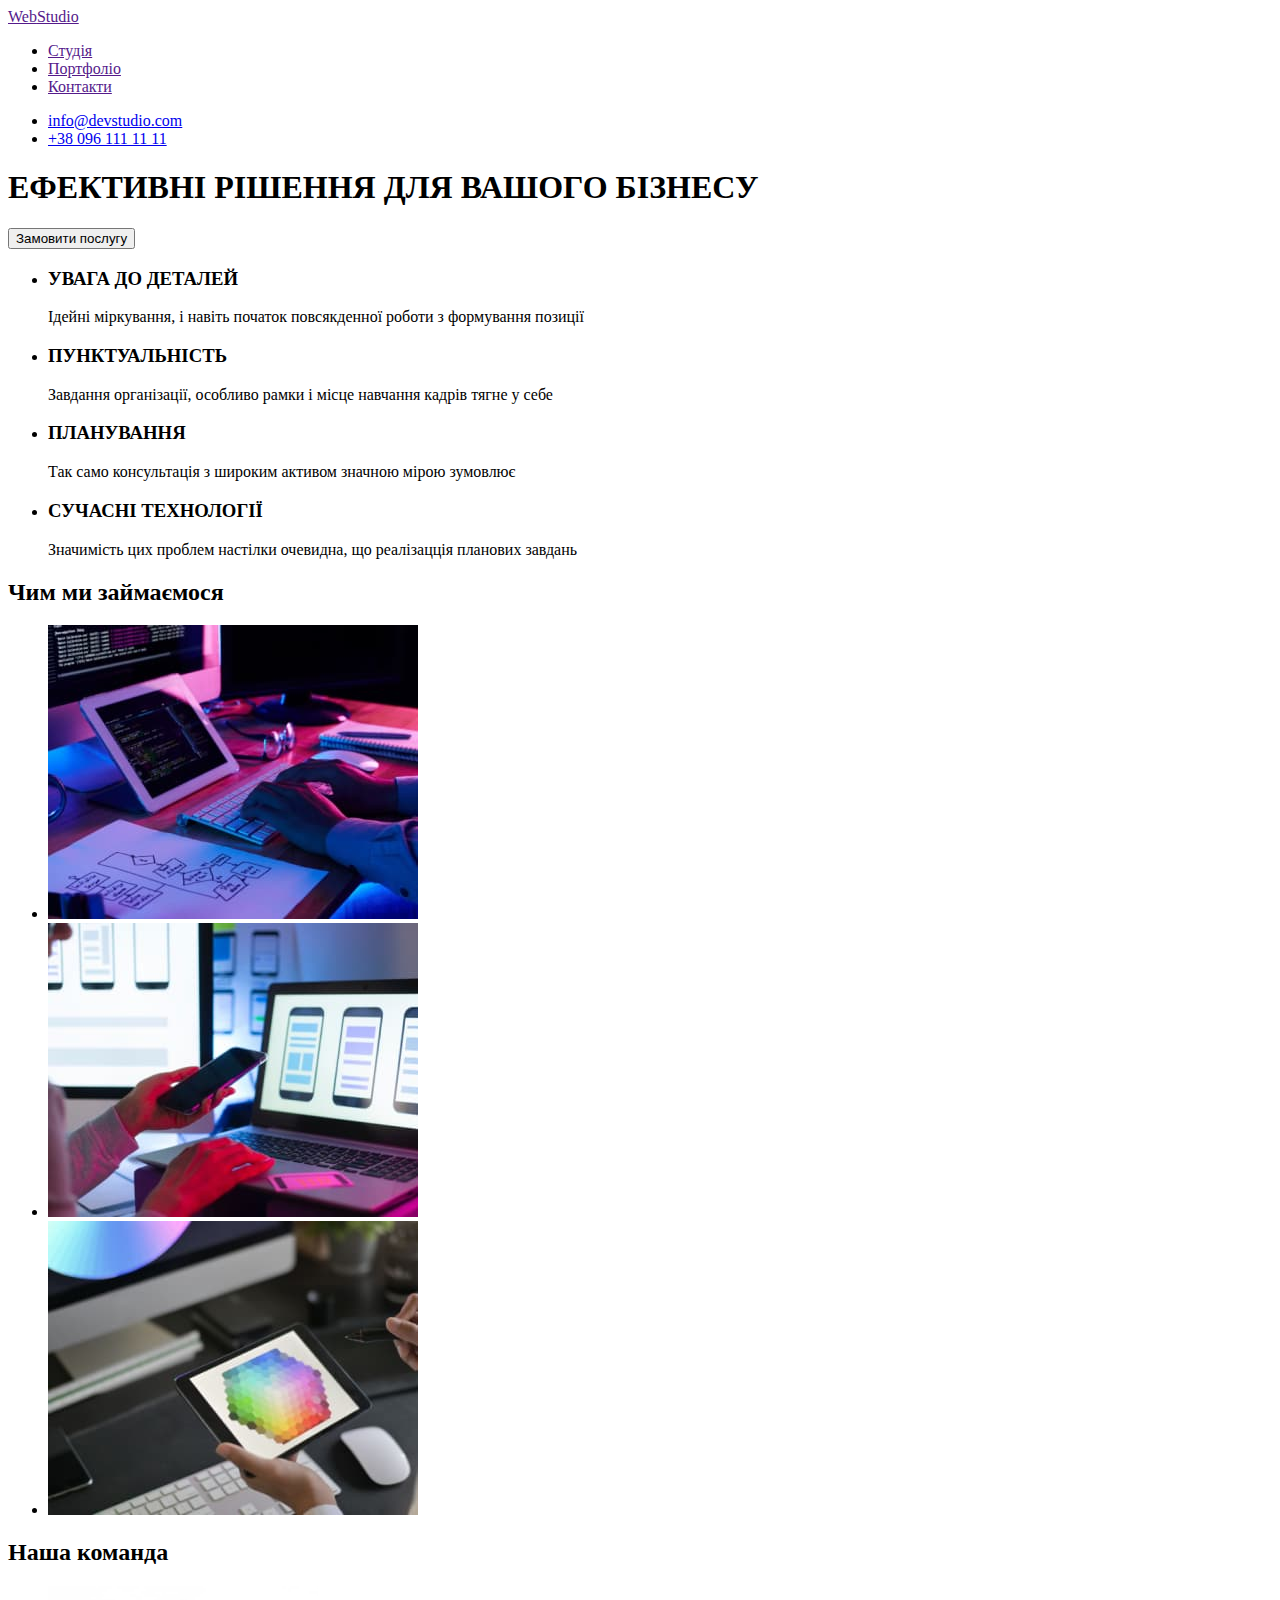
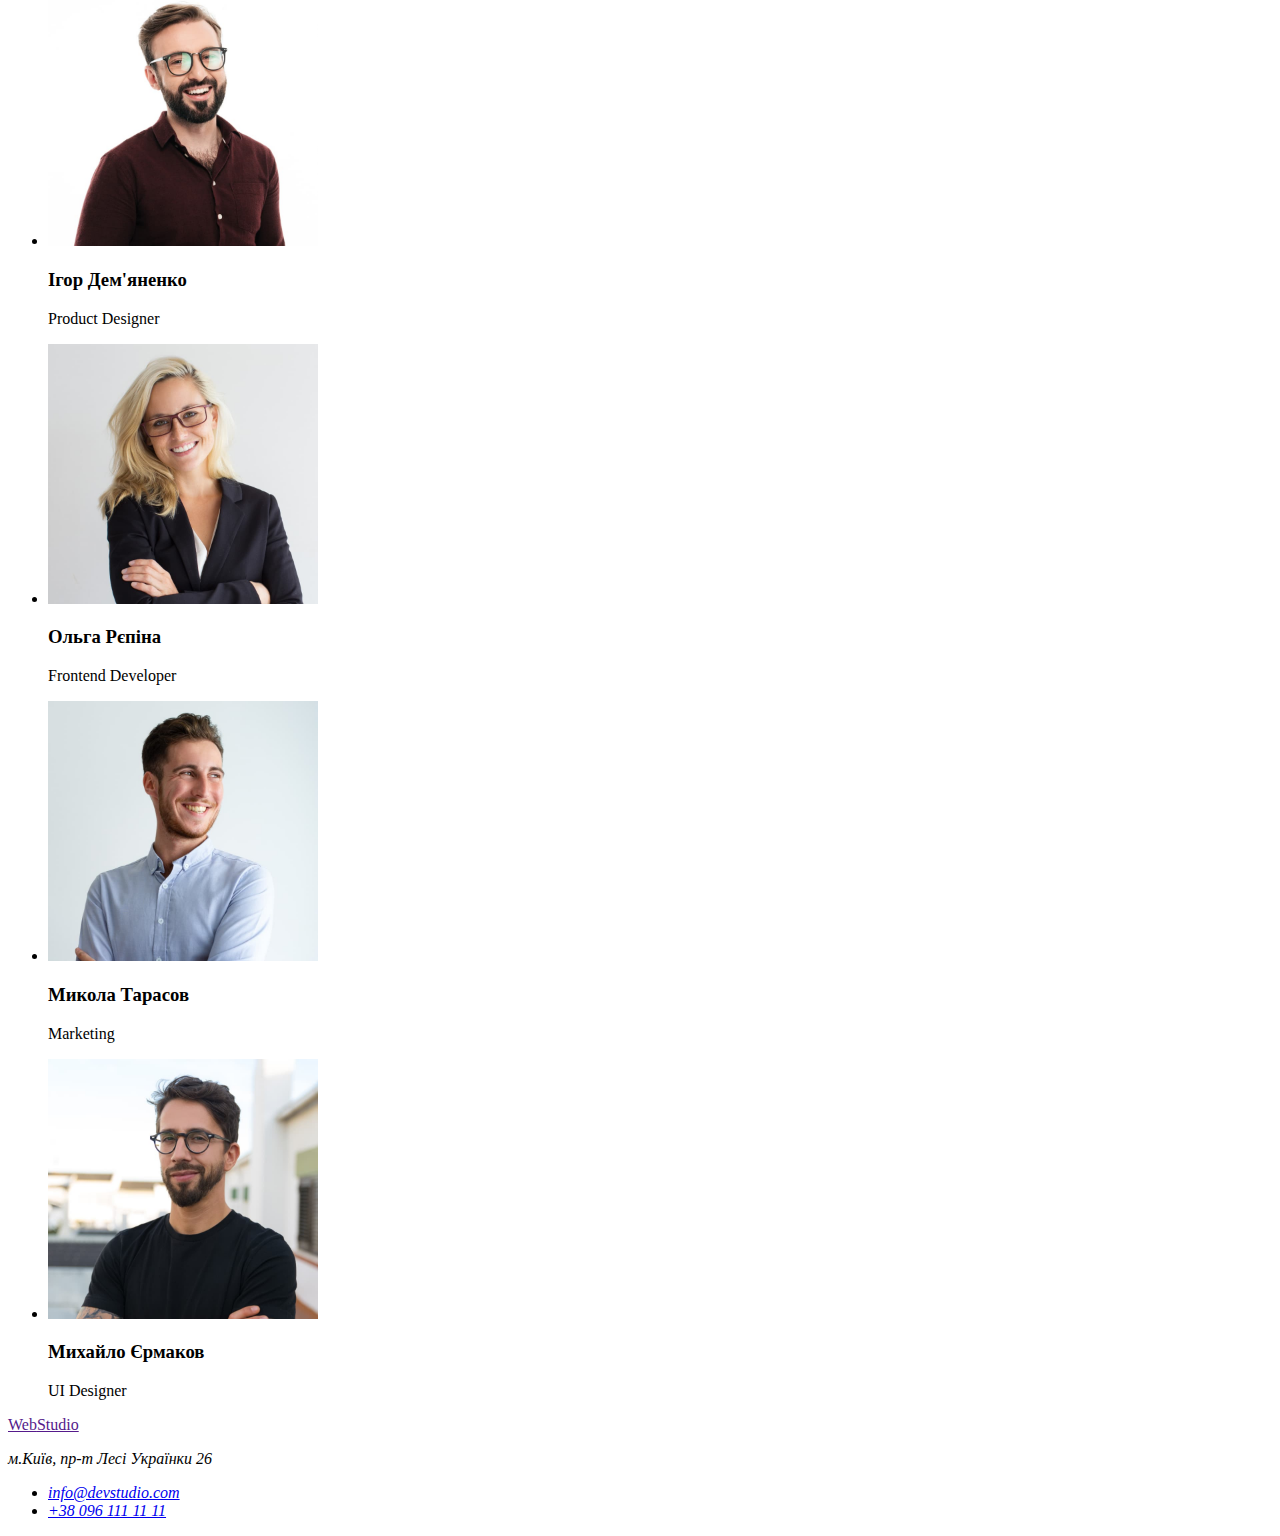
==== index.html @ dd530fed "Додала html файл для портфоліо" ====
<!DOCTYPE html>
<html lang="uk">
  <head>
    <meta charset="UTF-8" />
    <meta http-equiv="X-UA-Compatible" content="IE=edge" />
    <meta name="viewport" content="width=device-width, initial-scale=1.0" />
    <title>Document</title>
  </head>
  <body>
    <header>
      <a href="">Web<span>Studio</span></a>
      <nav>
        <ul>
          <li><a href="">Студія</a></li>
          <li><a href="">Портфоліо</a></li>
          <li><a href="">Контакти</a></li>
        </ul>
      </nav>
      <ul>
        <li><a href="mailto:info@devstudio.com">info@devstudio.com</a></li>
        <li><a href="tel:+380961111111">+38 096 111 11 11</a></li>
      </ul>
    </header>
    <main>
      <section>
        <h1>ЕФЕКТИВНІ РІШЕННЯ ДЛЯ ВАШОГО БІЗНЕСУ</h1>
        <button type="button">Замовити послугу</button>
      </section>
      <ul>
        <li>
          <h3>УВАГА ДО ДЕТАЛЕЙ</h3>
          <p>
            Ідейні міркування, і навіть початок повсякденної роботи з формування
            позиції
          </p>
        </li>
        <li>
          <h3>ПУНКТУАЛЬНІСТЬ</h3>
          <p>
            Завдання організації, особливо рамки і місце навчання кадрів тягне у
            себе
          </p>
        </li>
        <li>
          <h3>ПЛАНУВАННЯ</h3>
          <p>Так само консультація з широким активом значною мірою зумовлює</p>
        </li>
        <li>
          <h3>СУЧАСНІ ТЕХНОЛОГІЇ</h3>
          <p>
            Значимість цих проблем настілки очевидна, що реалізацція планових
            завдань
          </p>
        </li>
      </ul>
      <section>
        <h2>Чим ми займаємося</h2>
        <ul>
          <li><img src="images/img.jpg" alt="A man coding" width="370" /></li>
          <li>
            <img src="images/img-2.jpg" alt="A woman coding" width="370" />
          </li>
          <li>
            <img
              src="images/img-3.jpg"
              alt="Person using a tablet"
              width="370"
            />
          </li>
        </ul>
      </section>
      <section>
        <h2>Наша команда</h2>
        <ul>
          <li>
            <img src="images/img-4-2.jpg" alt="Photo of Ihor" width="270" />
            <h3>Ігор Дем'яненко</h3>
            <p lang="en">Product Designer</p>
          </li>
          <li>
            <img src="images/img-5-2.jpg" alt="Photo of Olga" width="270" />
            <h3>Ольга Рєпіна</h3>
            <p lang="en">Frontend Developer</p>
          </li>
          <li>
            <img src="images/img-6-2.jpg" alt="Photo of Mykola" width="270" />
            <h3>Микола Тарасов</h3>
            <p lang="en">Marketing</p>
          </li>
          <li>
            <img src="images/img-7-2.jpg" alt="Photo of Mykhailo" width="270" />
            <h3>Михайло Єрмаков</h3>
            <p lang="en">UI Designer</p>
          </li>
        </ul>
      </section>
    </main>
    <footer>
      <a href="">Web<span>Studio</span></a>
      <address>
        <p>м.Київ, пр-т Лесі Українки 26</p>
        <ul>
          <li><a href="mailto:info@devstudio.com">info@devstudio.com</a></li>
          <li><a href="tel:+380961111111">+38 096 111 11 11</a></li>
        </ul>
      </address>
    </footer>
  </body>
</html>
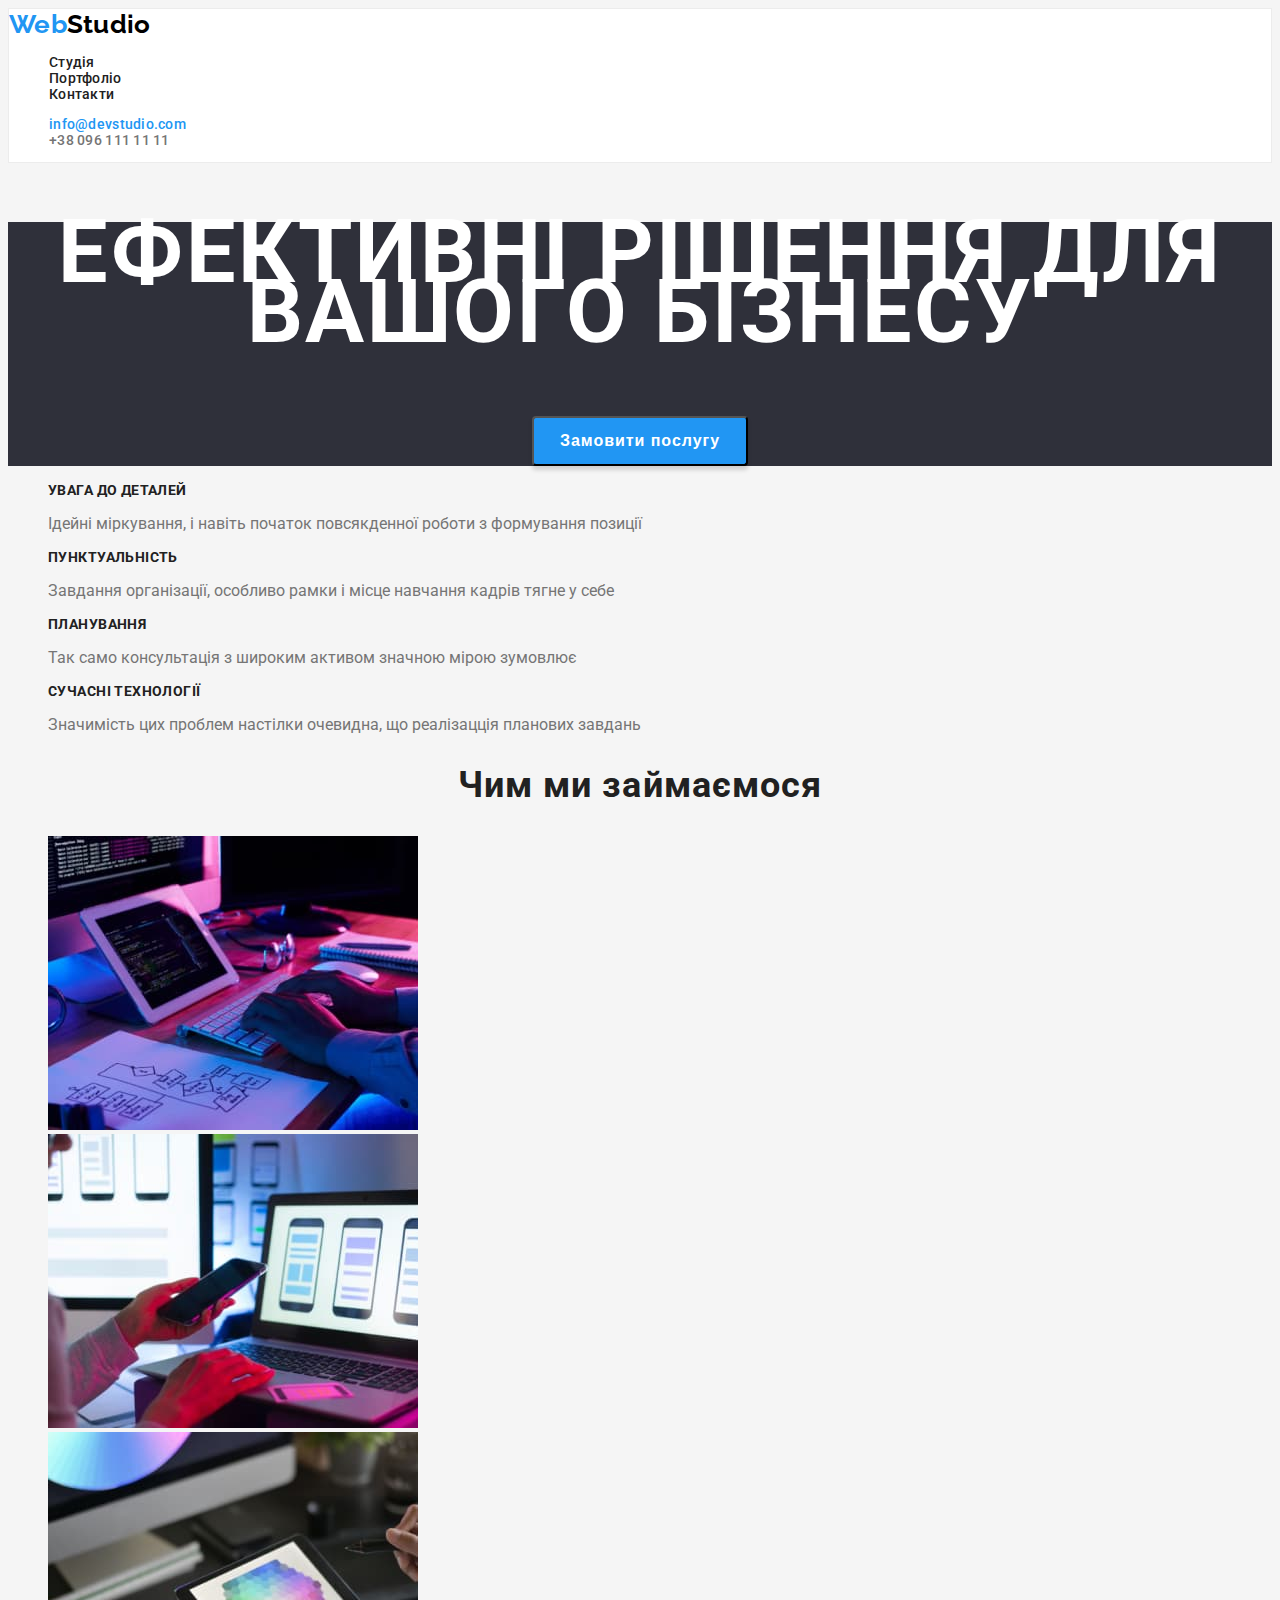
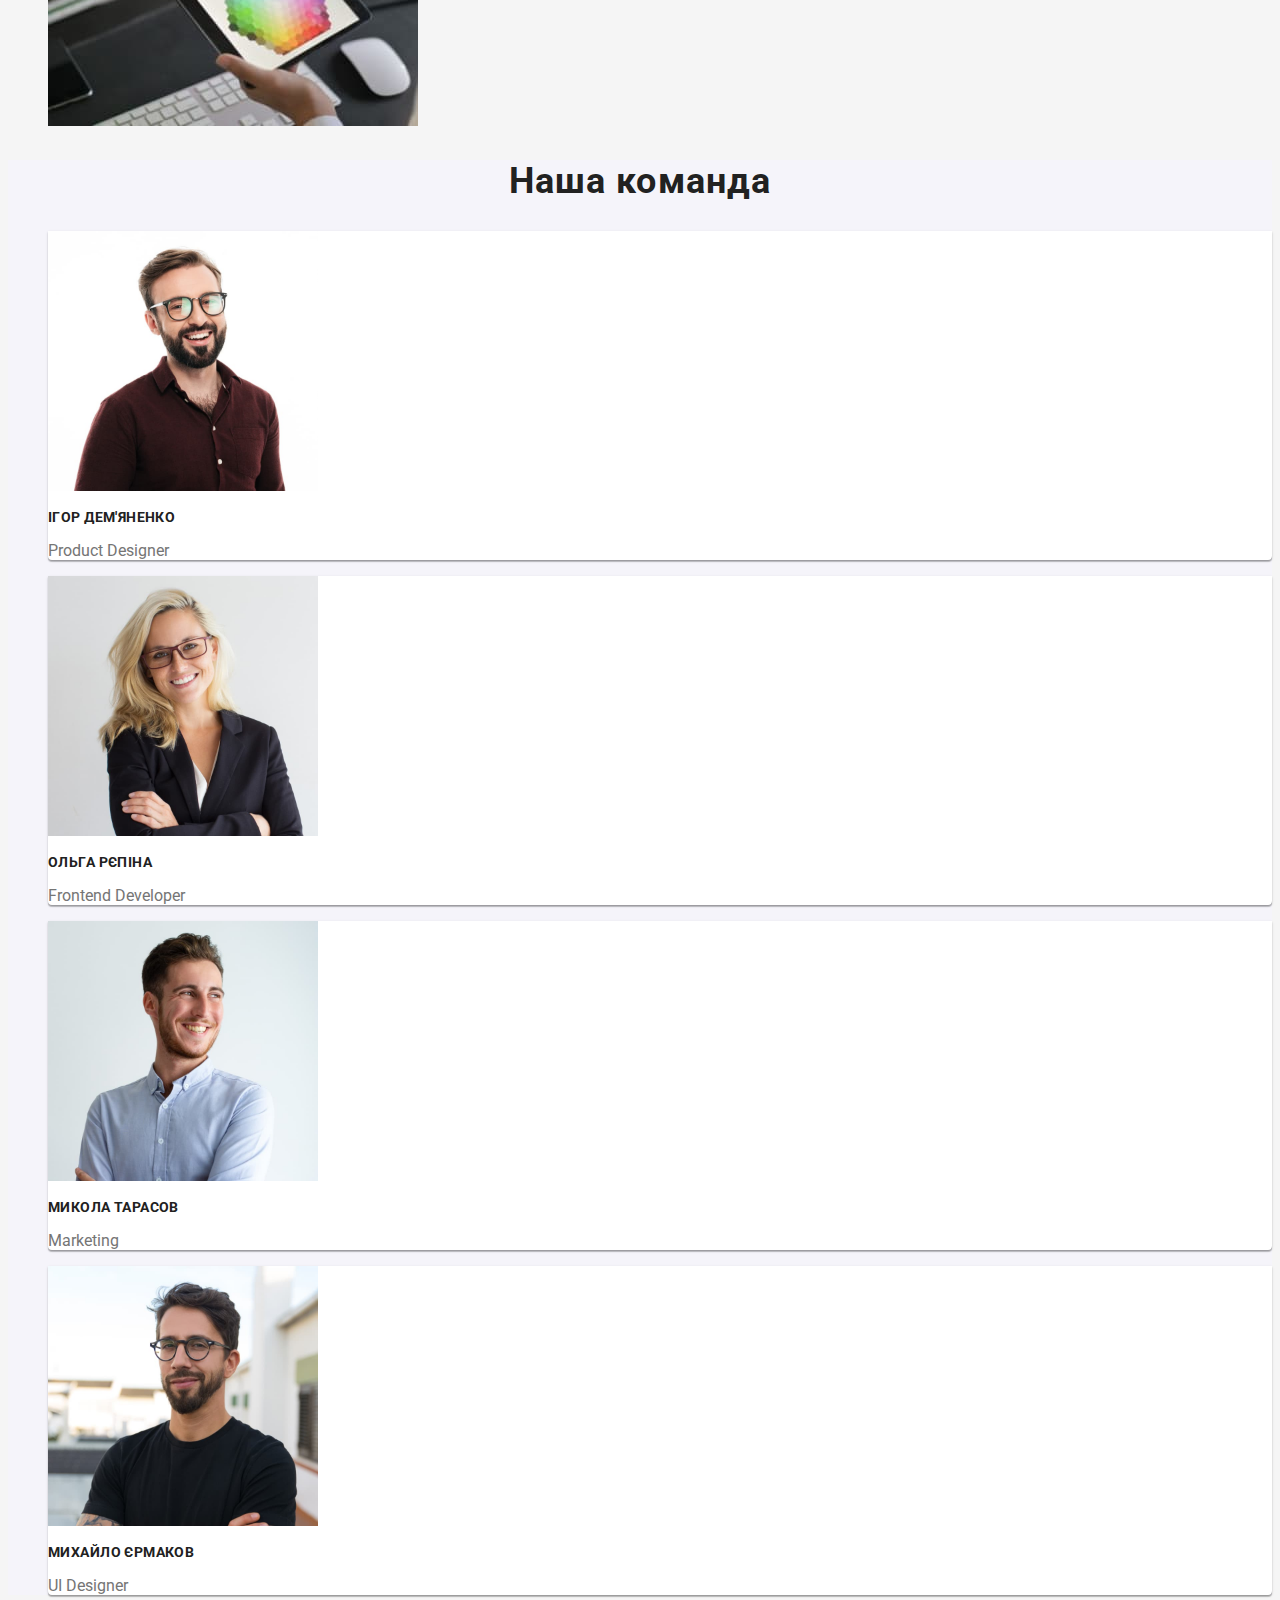
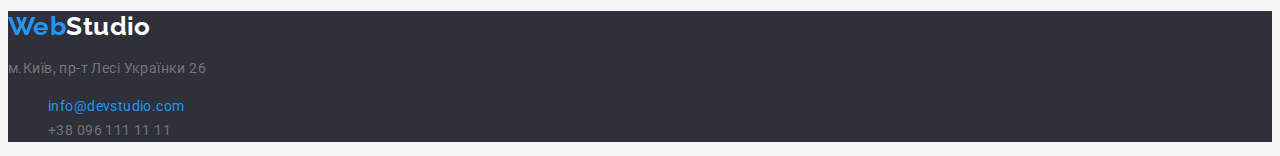
==== commit 4febad51: "Додала CSS" ====
--- a/index.html
+++ b/index.html
@@ -5,26 +5,39 @@
     <meta http-equiv="X-UA-Compatible" content="IE=edge" />
     <meta name="viewport" content="width=device-width, initial-scale=1.0" />
     <title>Document</title>
+    <link rel="stylesheet" href="css/styles.css" />
+    <link rel="preconnect" href="https://fonts.googleapis.com" />
+    <link rel="preconnect" href="https://fonts.gstatic.com" crossorigin />
+    <link
+      href="https://fonts.googleapis.com/css2?family=Raleway:wght@700&family=Roboto:wght@400;500;700;900&display=swap"
+      rel="stylesheet"
+    />
   </head>
   <body>
     <header>
-      <a href="">Web<span>Studio</span></a>
+      <a href="" class="logo">Web<span>Studio</span></a>
       <nav>
         <ul>
           <li><a href="">Студія</a></li>
-          <li><a href="">Портфоліо</a></li>
+          <li><a href="portfolio.html">Портфоліо</a></li>
           <li><a href="">Контакти</a></li>
         </ul>
       </nav>
       <ul>
-        <li><a href="mailto:info@devstudio.com">info@devstudio.com</a></li>
-        <li><a href="tel:+380961111111">+38 096 111 11 11</a></li>
+        <li>
+          <a href="mailto:info@devstudio.com" class="mail"
+            >info@devstudio.com</a
+          >
+        </li>
+        <li>
+          <a href="tel:+380961111111" class="telNumber">+38 096 111 11 11</a>
+        </li>
       </ul>
     </header>
     <main>
-      <section>
+      <section class="mainSection">
         <h1>ЕФЕКТИВНІ РІШЕННЯ ДЛЯ ВАШОГО БІЗНЕСУ</h1>
-        <button type="button">Замовити послугу</button>
+        <button type="button" class="orderButton">Замовити послугу</button>
       </section>
       <ul>
         <li>
@@ -53,7 +66,7 @@
           </p>
         </li>
       </ul>
-      <section>
+      <section class="whatWeDo">
         <h2>Чим ми займаємося</h2>
         <ul>
           <li><img src="images/img.jpg" alt="A man coding" width="370" /></li>
@@ -69,25 +82,25 @@
           </li>
         </ul>
       </section>
-      <section>
+      <section class="teamSection">
         <h2>Наша команда</h2>
         <ul>
-          <li>
+          <li class="teamUL">
             <img src="images/img-4-2.jpg" alt="Photo of Ihor" width="270" />
             <h3>Ігор Дем'яненко</h3>
             <p lang="en">Product Designer</p>
           </li>
-          <li>
+          <li class="teamUL">
             <img src="images/img-5-2.jpg" alt="Photo of Olga" width="270" />
             <h3>Ольга Рєпіна</h3>
             <p lang="en">Frontend Developer</p>
           </li>
-          <li>
+          <li class="teamUL">
             <img src="images/img-6-2.jpg" alt="Photo of Mykola" width="270" />
             <h3>Микола Тарасов</h3>
             <p lang="en">Marketing</p>
           </li>
-          <li>
+          <li class="teamUL">
             <img src="images/img-7-2.jpg" alt="Photo of Mykhailo" width="270" />
             <h3>Михайло Єрмаков</h3>
             <p lang="en">UI Designer</p>
@@ -96,12 +109,18 @@
       </section>
     </main>
     <footer>
-      <a href="">Web<span>Studio</span></a>
+      <a href="" class="logo">Web<span class="footerLogo">Studio</span></a>
       <address>
         <p>м.Київ, пр-т Лесі Українки 26</p>
         <ul>
-          <li><a href="mailto:info@devstudio.com">info@devstudio.com</a></li>
-          <li><a href="tel:+380961111111">+38 096 111 11 11</a></li>
+          <li>
+            <a href="mailto:info@devstudio.com" class="mail"
+              >info@devstudio.com</a
+            >
+          </li>
+          <li>
+            <a href="tel:+380961111111" class="telNumber">+38 096 111 11 11</a>
+          </li>
         </ul>
       </address>
     </footer>
--- a/css/styles.css
+++ b/css/styles.css
@@ -0,0 +1,164 @@
+:root {
+  --greyColor: #2f303a;
+  --blueColor: #2196f3;
+  --mainTextColor: #212121;
+  --smallTextColor: #757575;
+  --lightGreyBackground: #f5f4fa;
+}
+body {
+  font-family: "Roboto", sans-serif;
+  color: var(--mainTextColor);
+  background-color: #f5f5f5;
+}
+header {
+  background-color: white;
+  font-weight: 500;
+  font-size: 14px;
+  line-height: 16px;
+  letter-spacing: 0.02em;
+  border: 1px solid #ececec;
+}
+footer {
+  background-color: var(--greyColor);
+  font-size: 14px;
+  line-height: 24px;
+  letter-spacing: 0.03em;
+}
+ul {
+  list-style-type: none;
+}
+a {
+  color: var(--mainTextColor);
+  text-decoration: none;
+}
+h2 {
+  font-weight: 700;
+  font-size: 36px;
+  line-height: 42px;
+  text-align: center;
+  letter-spacing: 0.03em;
+}
+h3 {
+  font-weight: 700;
+  font-size: 14px;
+  line-height: 16px;
+  letter-spacing: 0.03em;
+  text-transform: uppercase;
+}
+h4 {
+  font-weight: 700;
+  font-size: 18px;
+  line-height: 36px;
+  letter-spacing: 0.06em;
+}
+address {
+  font-style: normal;
+}
+
+p {
+  color: var(--smallTextColor);
+}
+
+span {
+  color: black;
+}
+
+button:hover,
+button:focus {
+  background-color: var(--blueColor);
+  color: white;
+  cursor: pointer;
+}
+
+nav a:hover,
+nav a:active,
+nav a:focus {
+  color: var(--blueColor);
+}
+.mail:hover,
+.telNumber:hover,
+.mail:focus,
+.telNumber:focus {
+  color: var(--blueColor);
+}
+.telNumber {
+  color: var(--smallTextColor);
+}
+.mail {
+  color: var(--blueColor);
+}
+.logo {
+  color: var(--blueColor);
+  font-family: "Raleway", sans-serif;
+  text-decoration: none;
+  font-weight: 700;
+  font-size: 26px;
+  line-height: 31px;
+}
+
+.footerLogo {
+  color: white;
+}
+.mainSection {
+  background-color: var(--greyColor);
+  color: white;
+  font-style: normal;
+  font-weight: 900;
+  font-size: 44px;
+  line-height: 60px;
+  text-align: center;
+  letter-spacing: 0.06em;
+  text-transform: uppercase;
+}
+.orderButton {
+  background-color: var(--blueColor);
+  color: white;
+  width: 216px;
+  height: 50px;
+  left: 692px;
+  top: 430px;
+  box-shadow: 0px 4px 4px rgba(0, 0, 0, 0.15);
+  border-radius: 4px;
+  font-style: normal;
+  font-weight: 700;
+  font-size: 16px;
+  line-height: 30px;
+  letter-spacing: 0.06em;
+}
+.teamSection {
+  background-color: var(--lightGreyBackground);
+}
+.teamUL {
+  background-color: white;
+  box-shadow: 0px 1px 3px rgba(0, 0, 0, 0.12), 0px 1px 1px rgba(0, 0, 0, 0.14),
+    0px 2px 1px rgba(0, 0, 0, 0.2);
+  border-radius: 0px 0px 4px 4px;
+}
+.navButtons button {
+  background-color: var(--lightGreyBackground);
+  border-radius: 4px;
+  height: 38px;
+  color: var(--mainTextColor);
+  font-style: normal;
+  font-weight: 500;
+  font-size: 16px;
+  line-height: 26px;
+  text-align: center;
+  letter-spacing: 0.03em;
+}
+.navButtonAll {
+  width: 73px;
+}
+.navButtonSite {
+  width: 125px;
+}
+.navButtonApp {
+  width: 112px;
+}
+.navButtonDesign {
+  width: 103px;
+}
+.projectsUL {
+  background: #ffffff;
+  border: 1px solid #eeeeee;
+}
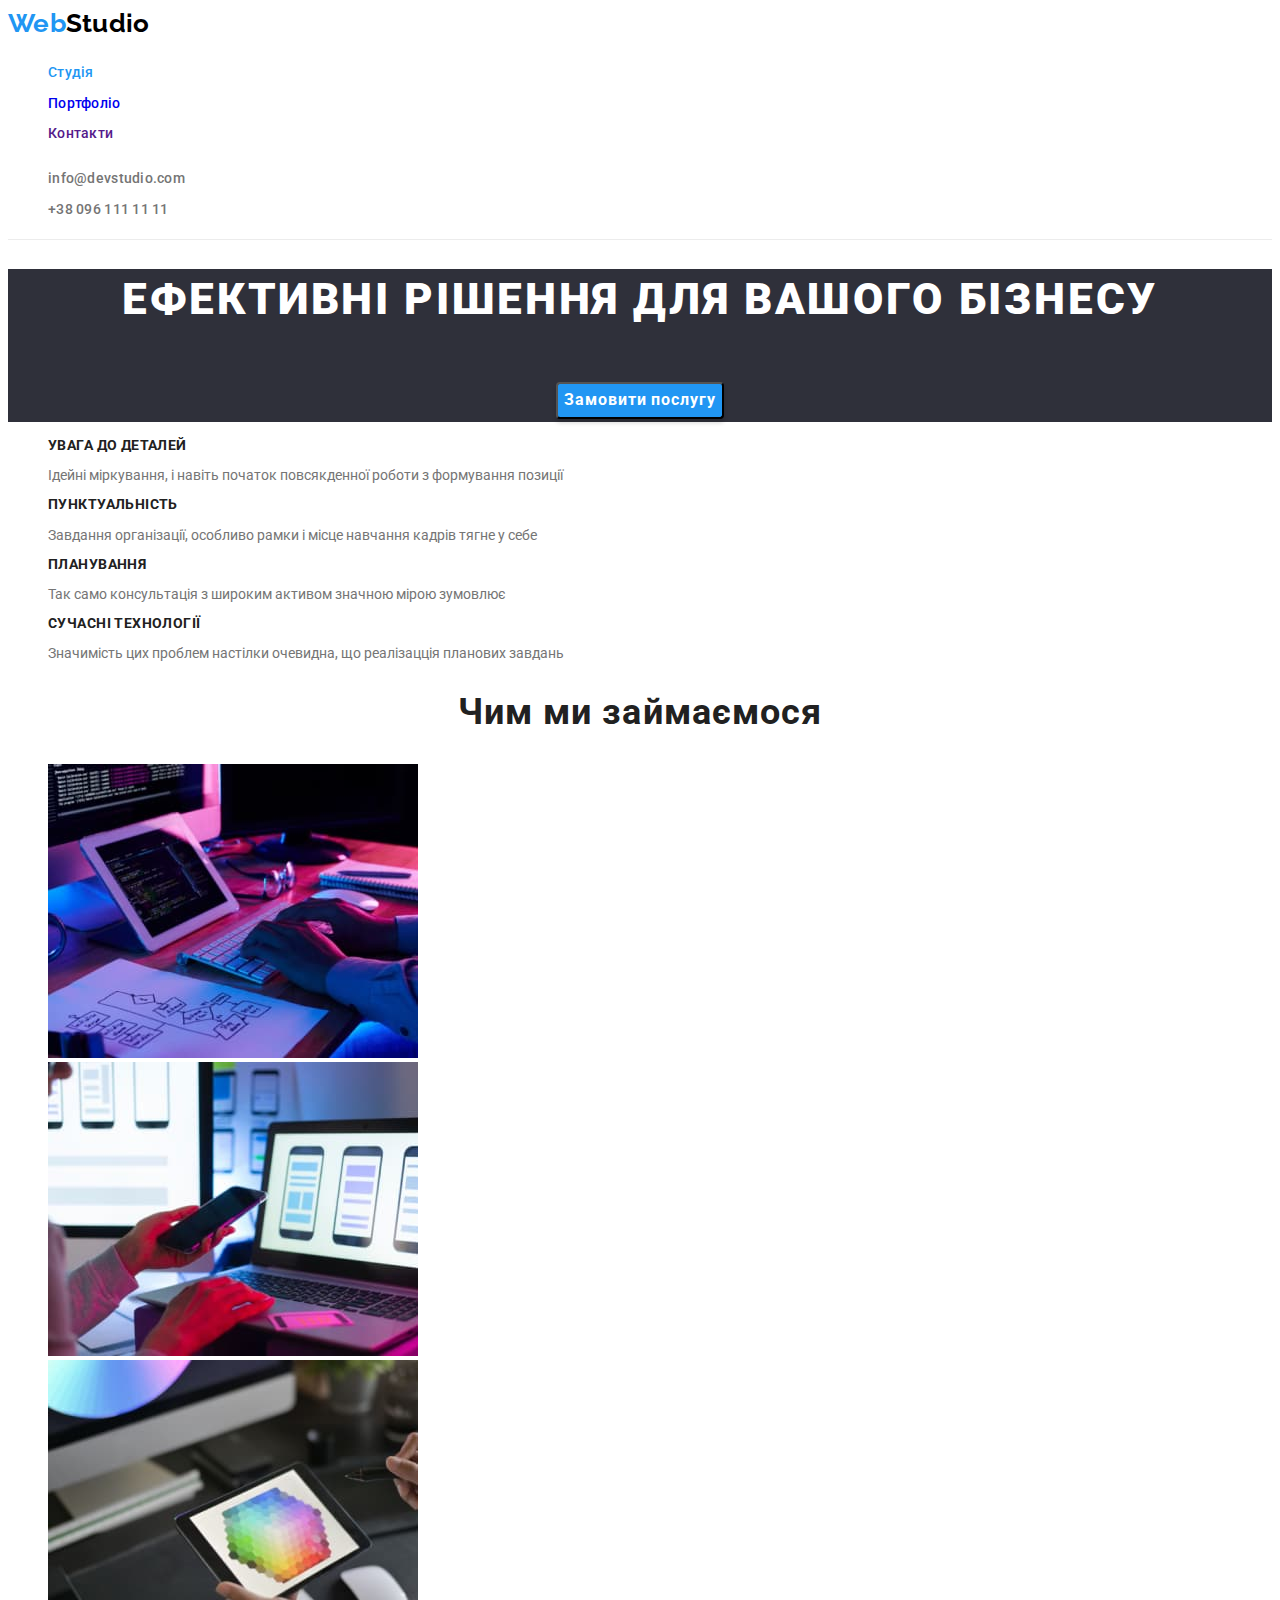
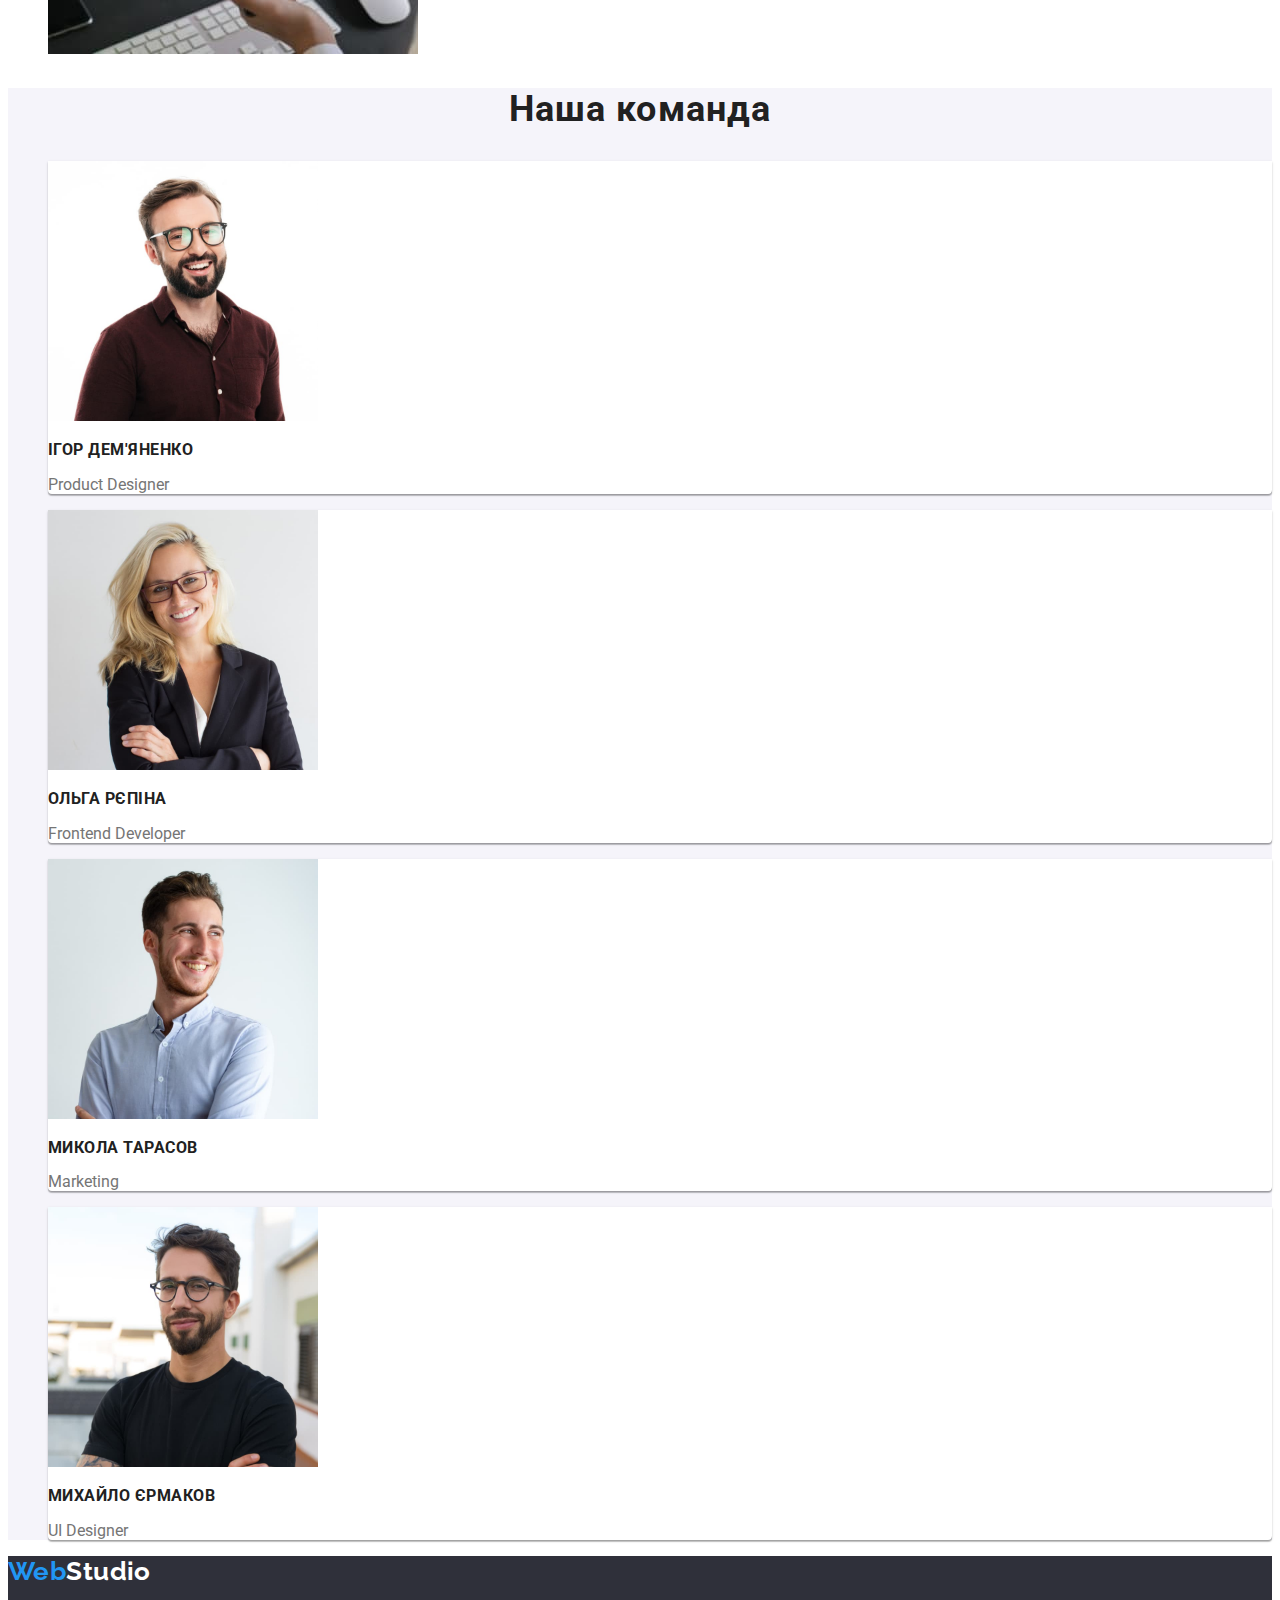
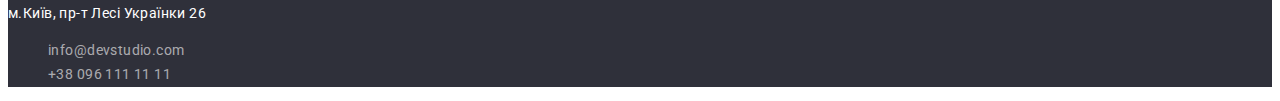
==== commit d2f18f17: "Внесла правки від ментора" ====
--- a/index.html
+++ b/index.html
@@ -14,61 +14,65 @@
     />
   </head>
   <body>
-    <header>
-      <a href="" class="logo">Web<span>Studio</span></a>
+    <header class="headerClass">
+      <a href="" class="logo">Web<span class="logoChange">Studio</span></a>
       <nav>
-        <ul>
-          <li><a href="">Студія</a></li>
+        <ul class="ulClass">
+          <li><a href="" class="studio">Студія</a></li>
           <li><a href="portfolio.html">Портфоліо</a></li>
           <li><a href="">Контакти</a></li>
         </ul>
       </nav>
-      <ul>
+      <ul class="ulClass">
         <li>
-          <a href="mailto:info@devstudio.com" class="mail"
+          <a href="mailto:info@devstudio.com" class="mail contactInfoHead"
             >info@devstudio.com</a
           >
         </li>
         <li>
-          <a href="tel:+380961111111" class="telNumber">+38 096 111 11 11</a>
+          <a href="tel:+380961111111" class="telNumber contactInfoHead"
+            >+38 096 111 11 11</a
+          >
         </li>
       </ul>
     </header>
     <main>
       <section class="mainSection">
-        <h1>ЕФЕКТИВНІ РІШЕННЯ ДЛЯ ВАШОГО БІЗНЕСУ</h1>
+        <h1 class="mainSection">ЕФЕКТИВНІ РІШЕННЯ ДЛЯ ВАШОГО БІЗНЕСУ</h1>
         <button type="button" class="orderButton">Замовити послугу</button>
       </section>
-      <ul>
+      <ul class="ulClass">
         <li>
-          <h3>УВАГА ДО ДЕТАЛЕЙ</h3>
-          <p>
+          <h3 class="teamName smallerFont">УВАГА ДО ДЕТАЛЕЙ</h3>
+          <p class="lightGreyText fontSizeChange">
             Ідейні міркування, і навіть початок повсякденної роботи з формування
             позиції
           </p>
         </li>
         <li>
-          <h3>ПУНКТУАЛЬНІСТЬ</h3>
-          <p>
+          <h3 class="teamName smallerFont">ПУНКТУАЛЬНІСТЬ</h3>
+          <p class="lightGreyText fontSizeChange">
             Завдання організації, особливо рамки і місце навчання кадрів тягне у
             себе
           </p>
         </li>
         <li>
-          <h3>ПЛАНУВАННЯ</h3>
-          <p>Так само консультація з широким активом значною мірою зумовлює</p>
+          <h3 class="teamName smallerFont">ПЛАНУВАННЯ</h3>
+          <p class="lightGreyText fontSizeChange">
+            Так само консультація з широким активом значною мірою зумовлює
+          </p>
         </li>
         <li>
-          <h3>СУЧАСНІ ТЕХНОЛОГІЇ</h3>
-          <p>
+          <h3 class="teamName smallerFont">СУЧАСНІ ТЕХНОЛОГІЇ</h3>
+          <p class="lightGreyText fontSizeChange">
             Значимість цих проблем настілки очевидна, що реалізацція планових
             завдань
           </p>
         </li>
       </ul>
       <section class="whatWeDo">
-        <h2>Чим ми займаємося</h2>
-        <ul>
+        <h2 class="smallerHeadings">Чим ми займаємося</h2>
+        <ul class="ulClass">
           <li><img src="images/img.jpg" alt="A man coding" width="370" /></li>
           <li>
             <img src="images/img-2.jpg" alt="A woman coding" width="370" />
@@ -83,36 +87,36 @@
         </ul>
       </section>
       <section class="teamSection">
-        <h2>Наша команда</h2>
-        <ul>
+        <h2 class="smallerHeadings">Наша команда</h2>
+        <ul class="ulClass">
           <li class="teamUL">
             <img src="images/img-4-2.jpg" alt="Photo of Ihor" width="270" />
-            <h3>Ігор Дем'яненко</h3>
-            <p lang="en">Product Designer</p>
+            <h3 class="teamName">Ігор Дем'яненко</h3>
+            <p lang="en" class="lightGreyText">Product Designer</p>
           </li>
           <li class="teamUL">
             <img src="images/img-5-2.jpg" alt="Photo of Olga" width="270" />
-            <h3>Ольга Рєпіна</h3>
-            <p lang="en">Frontend Developer</p>
+            <h3 class="teamName">Ольга Рєпіна</h3>
+            <p lang="en" class="lightGreyText">Frontend Developer</p>
           </li>
           <li class="teamUL">
             <img src="images/img-6-2.jpg" alt="Photo of Mykola" width="270" />
-            <h3>Микола Тарасов</h3>
-            <p lang="en">Marketing</p>
+            <h3 class="teamName">Микола Тарасов</h3>
+            <p lang="en" class="lightGreyText">Marketing</p>
           </li>
           <li class="teamUL">
             <img src="images/img-7-2.jpg" alt="Photo of Mykhailo" width="270" />
-            <h3>Михайло Єрмаков</h3>
-            <p lang="en">UI Designer</p>
+            <h3 class="teamName">Михайло Єрмаков</h3>
+            <p lang="en" class="lightGreyText">UI Designer</p>
           </li>
         </ul>
       </section>
     </main>
-    <footer>
+    <footer class="footerClass">
       <a href="" class="logo">Web<span class="footerLogo">Studio</span></a>
-      <address>
-        <p>м.Київ, пр-т Лесі Українки 26</p>
-        <ul>
+      <address class="adressClass">
+        <p class="adressInfo">м.Київ, пр-т Лесі Українки 26</p>
+        <ul class="ulClass contactInfo">
           <li>
             <a href="mailto:info@devstudio.com" class="mail"
               >info@devstudio.com</a
--- a/css/styles.css
+++ b/css/styles.css
@@ -8,63 +8,83 @@
 body {
   font-family: "Roboto", sans-serif;
   color: var(--mainTextColor);
-  background-color: #f5f5f5;
 }
-header {
+.headerClass {
   background-color: white;
   font-weight: 500;
   font-size: 14px;
-  line-height: 16px;
+  line-height: 2.2;
   letter-spacing: 0.02em;
-  border: 1px solid #ececec;
+  border-bottom: 1px solid #ececec;
 }
-footer {
+.ulClass a {
+  text-decoration: none;
+}
+.contactInfo a {
+  color: rgba(255, 255, 255, 0.6);
+}
+.contactInfoHead {
+  color: var(--smallTextColor);
+}
+.footerClass {
   background-color: var(--greyColor);
   font-size: 14px;
-  line-height: 24px;
+  line-height: 1.7;
   letter-spacing: 0.03em;
+  font-style: normal;
 }
-ul {
+.ulClass {
   list-style-type: none;
 }
-a {
-  color: var(--mainTextColor);
-  text-decoration: none;
-}
-h2 {
+.smallerHeadings {
   font-weight: 700;
   font-size: 36px;
-  line-height: 42px;
+  line-height: 1.2;
   text-align: center;
   letter-spacing: 0.03em;
 }
-h3 {
+.teamName {
   font-weight: 700;
-  font-size: 14px;
-  line-height: 16px;
+  font-size: 16px;
+  line-height: 1.1;
   letter-spacing: 0.03em;
   text-transform: uppercase;
 }
-h4 {
+.smallerFont {
+  font-size: 14px;
+}
+.projectClass {
   font-weight: 700;
   font-size: 18px;
-  line-height: 36px;
+  line-height: 2;
   letter-spacing: 0.06em;
 }
-address {
+.adressInfo {
+  color: white;
+}
+.adressClass {
   font-style: normal;
 }
-
-p {
+.lightGreyText {
   color: var(--smallTextColor);
 }
 
-span {
+.logoChange {
   color: black;
 }
-
-button:hover,
-button:focus {
+.fontSizeChange {
+  font-size: 14px;
+}
+.navButtonAll:hover,
+.navButtonAll:focus,
+.navButtonSite:hover,
+.navButtonSite:focus,
+.navButtonApp:hover,
+.navButtonApp:focus,
+.navButtonDesign:hover,
+.navButtonDesign:focus,
+.navButtonMarketing:hover,
+.navButtonMarketing:focus {
   background-color: var(--blueColor);
   color: white;
   cursor: pointer;
@@ -81,11 +101,11 @@
 .telNumber:focus {
   color: var(--blueColor);
 }
-.telNumber {
+.studio {
+  color: var(--blueColor);
+}
+.mail .telNumber {
   color: var(--smallTextColor);
-}
-.mail {
-  color: var(--blueColor);
 }
 .logo {
   color: var(--blueColor);
@@ -93,7 +113,7 @@
   text-decoration: none;
   font-weight: 700;
   font-size: 26px;
-  line-height: 31px;
+  line-height: 1.2;
 }
 
 .footerLogo {
@@ -105,7 +125,7 @@
   font-style: normal;
   font-weight: 900;
   font-size: 44px;
-  line-height: 60px;
+  line-height: 1.4;
   text-align: center;
   letter-spacing: 0.06em;
   text-transform: uppercase;
@@ -113,17 +133,14 @@
 .orderButton {
   background-color: var(--blueColor);
   color: white;
-  width: 216px;
-  height: 50px;
-  left: 692px;
-  top: 430px;
   box-shadow: 0px 4px 4px rgba(0, 0, 0, 0.15);
   border-radius: 4px;
   font-style: normal;
   font-weight: 700;
   font-size: 16px;
-  line-height: 30px;
+  line-height: 1.9;
   letter-spacing: 0.06em;
+  font-family: inherit;
 }
 .teamSection {
   background-color: var(--lightGreyBackground);
@@ -137,14 +154,14 @@
 .navButtons button {
   background-color: var(--lightGreyBackground);
   border-radius: 4px;
-  height: 38px;
   color: var(--mainTextColor);
   font-style: normal;
   font-weight: 500;
   font-size: 16px;
-  line-height: 26px;
+  line-height: 1.6;
   text-align: center;
   letter-spacing: 0.03em;
+  font-family: inherit;
 }
 .navButtonAll {
   width: 73px;
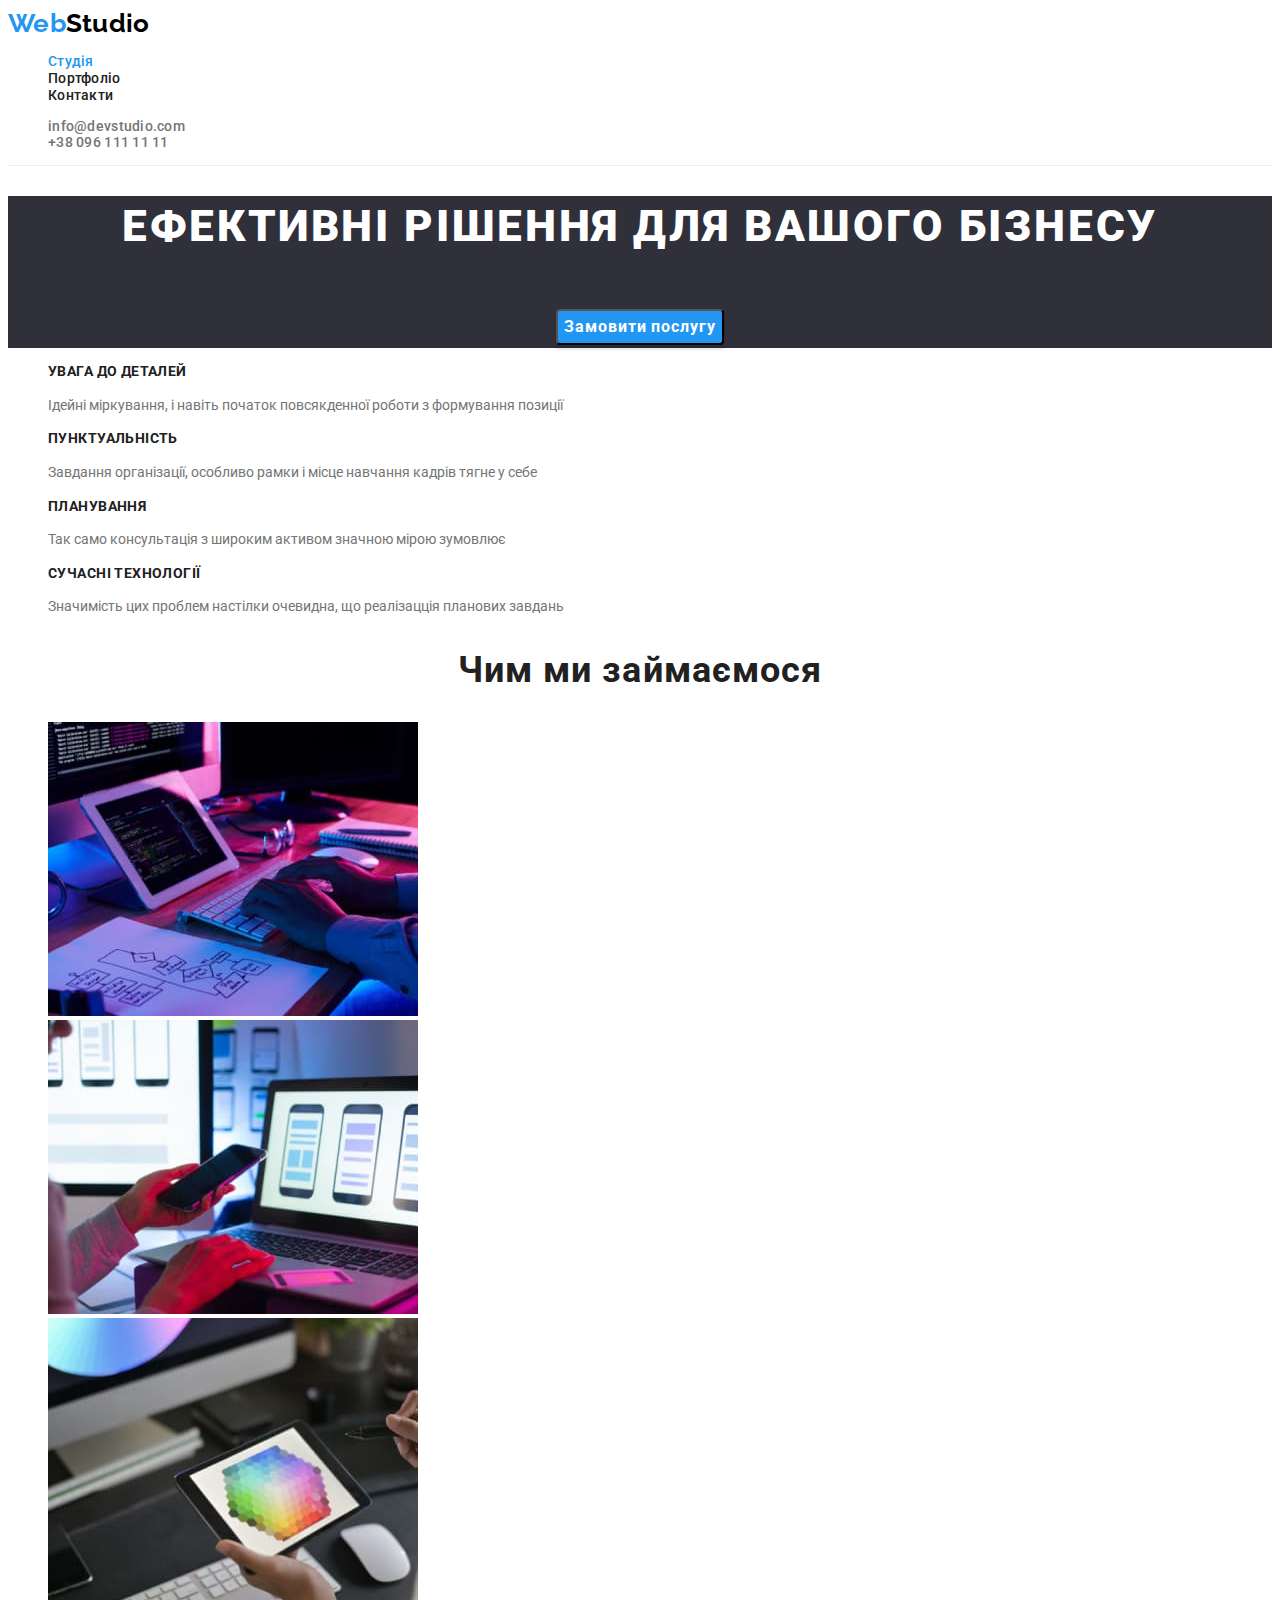
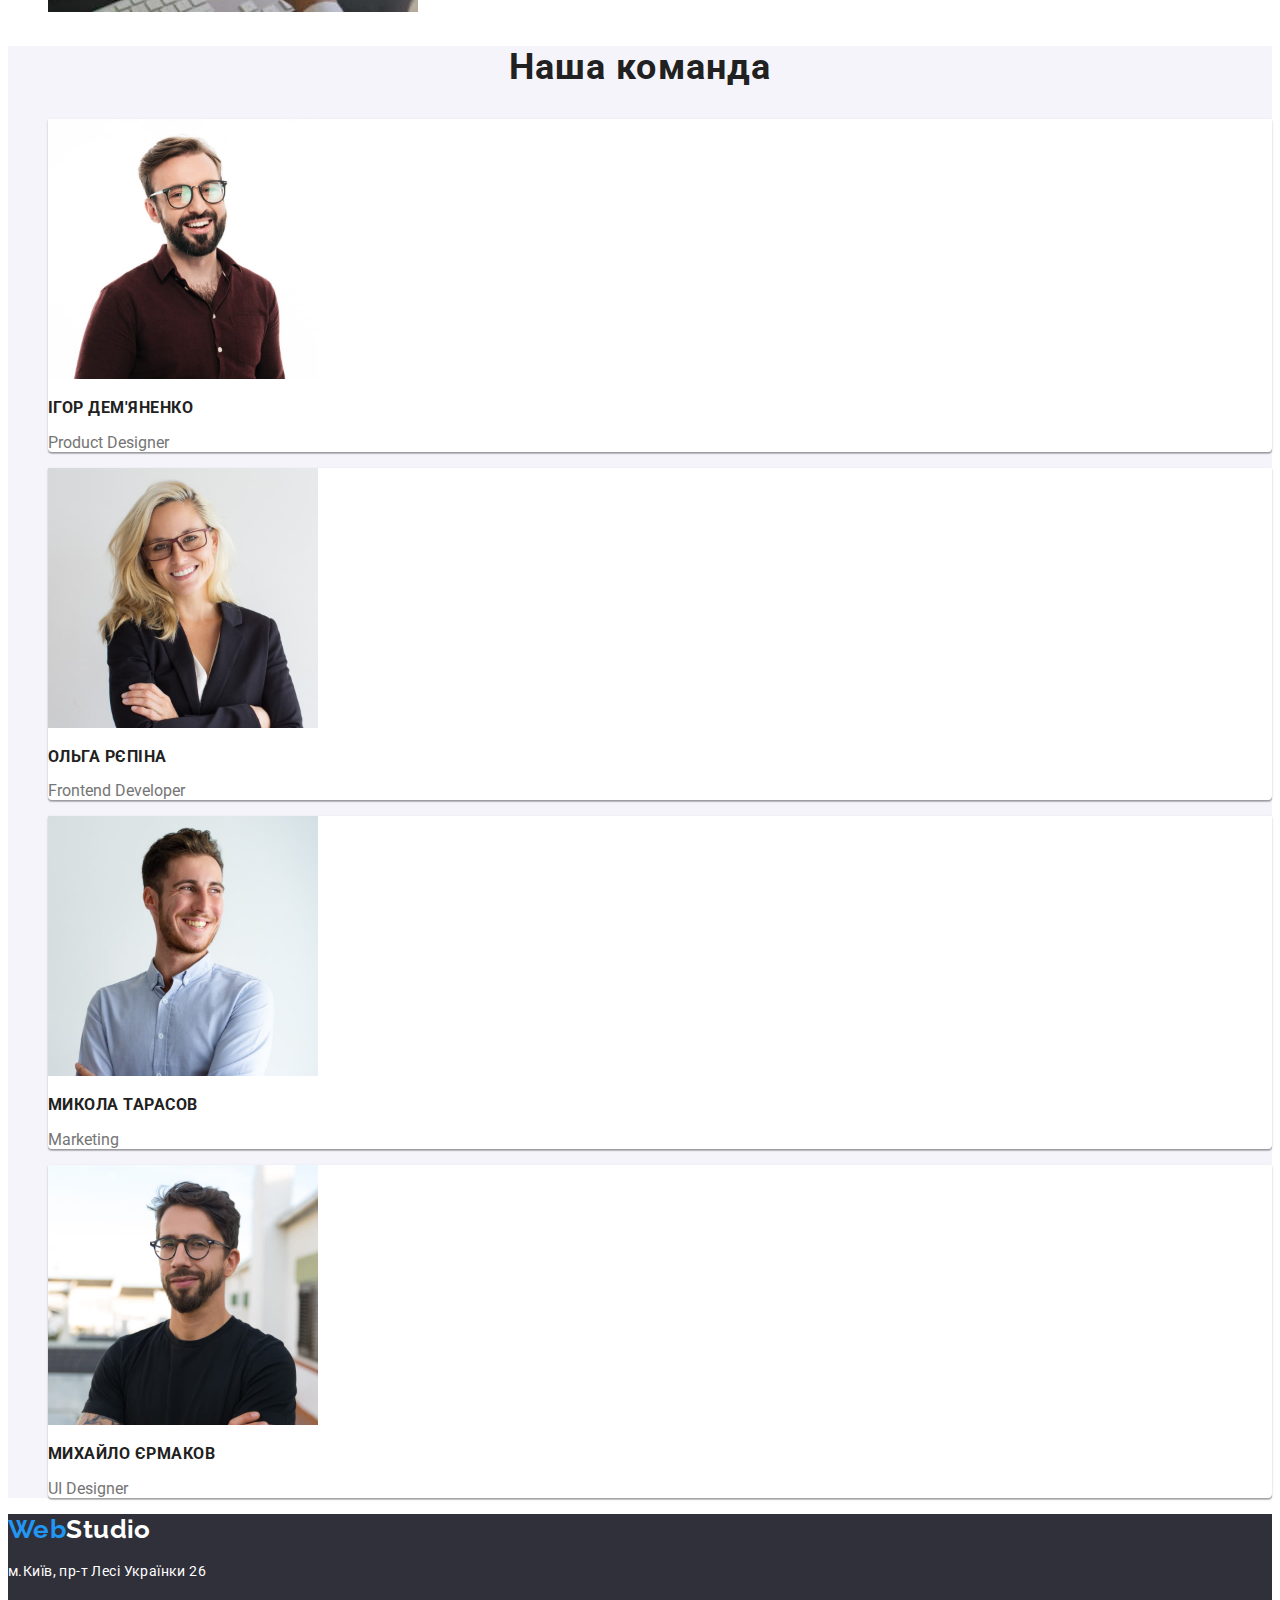
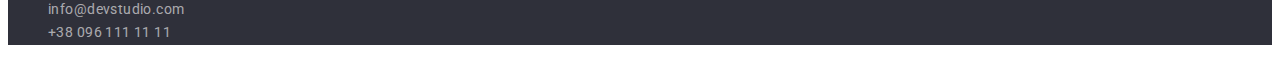
==== commit 2d1ffbf0: "Доробила правки2" ====
--- a/index.html
+++ b/index.html
@@ -19,8 +19,8 @@
       <nav>
         <ul class="ulClass">
           <li><a href="" class="studio">Студія</a></li>
-          <li><a href="portfolio.html">Портфоліо</a></li>
-          <li><a href="">Контакти</a></li>
+          <li><a href="portfolio.html" class="navList">Портфоліо</a></li>
+          <li><a href="" class="navList">Контакти</a></li>
         </ul>
       </nav>
       <ul class="ulClass">
@@ -92,22 +92,24 @@
           <li class="teamUL">
             <img src="images/img-4-2.jpg" alt="Photo of Ihor" width="270" />
             <h3 class="teamName">Ігор Дем'яненко</h3>
-            <p lang="en" class="lightGreyText">Product Designer</p>
+            <p lang="en" class="lightGreyText whatTeamDoes">Product Designer</p>
           </li>
           <li class="teamUL">
             <img src="images/img-5-2.jpg" alt="Photo of Olga" width="270" />
             <h3 class="teamName">Ольга Рєпіна</h3>
-            <p lang="en" class="lightGreyText">Frontend Developer</p>
+            <p lang="en" class="lightGreyText whatTeamDoes">
+              Frontend Developer
+            </p>
           </li>
           <li class="teamUL">
             <img src="images/img-6-2.jpg" alt="Photo of Mykola" width="270" />
             <h3 class="teamName">Микола Тарасов</h3>
-            <p lang="en" class="lightGreyText">Marketing</p>
+            <p lang="en" class="lightGreyText whatTeamDoes">Marketing</p>
           </li>
           <li class="teamUL">
             <img src="images/img-7-2.jpg" alt="Photo of Mykhailo" width="270" />
             <h3 class="teamName">Михайло Єрмаков</h3>
-            <p lang="en" class="lightGreyText">UI Designer</p>
+            <p lang="en" class="lightGreyText whatTeamDoes">UI Designer</p>
           </li>
         </ul>
       </section>
--- a/css/styles.css
+++ b/css/styles.css
@@ -13,9 +13,12 @@
   background-color: white;
   font-weight: 500;
   font-size: 14px;
-  line-height: 2.2;
+  line-height: 1.2;
   letter-spacing: 0.02em;
   border-bottom: 1px solid #ececec;
+}
+.navList {
+  color: var(--mainTextColor);
 }
 .ulClass a {
   text-decoration: none;
@@ -74,6 +77,7 @@
 }
 .fontSizeChange {
   font-size: 14px;
+  line-height: 1.7;
 }
 .navButtonAll:hover,
 .navButtonAll:focus,
@@ -151,6 +155,9 @@
     0px 2px 1px rgba(0, 0, 0, 0.2);
   border-radius: 0px 0px 4px 4px;
 }
+.whatTeamDoes {
+  line-height: 1.2;
+}
 .navButtons button {
   background-color: var(--lightGreyBackground);
   border-radius: 4px;
@@ -179,3 +186,6 @@
   background: #ffffff;
   border: 1px solid #eeeeee;
 }
+.projectDesc {
+  line-height: 1.9;
+}
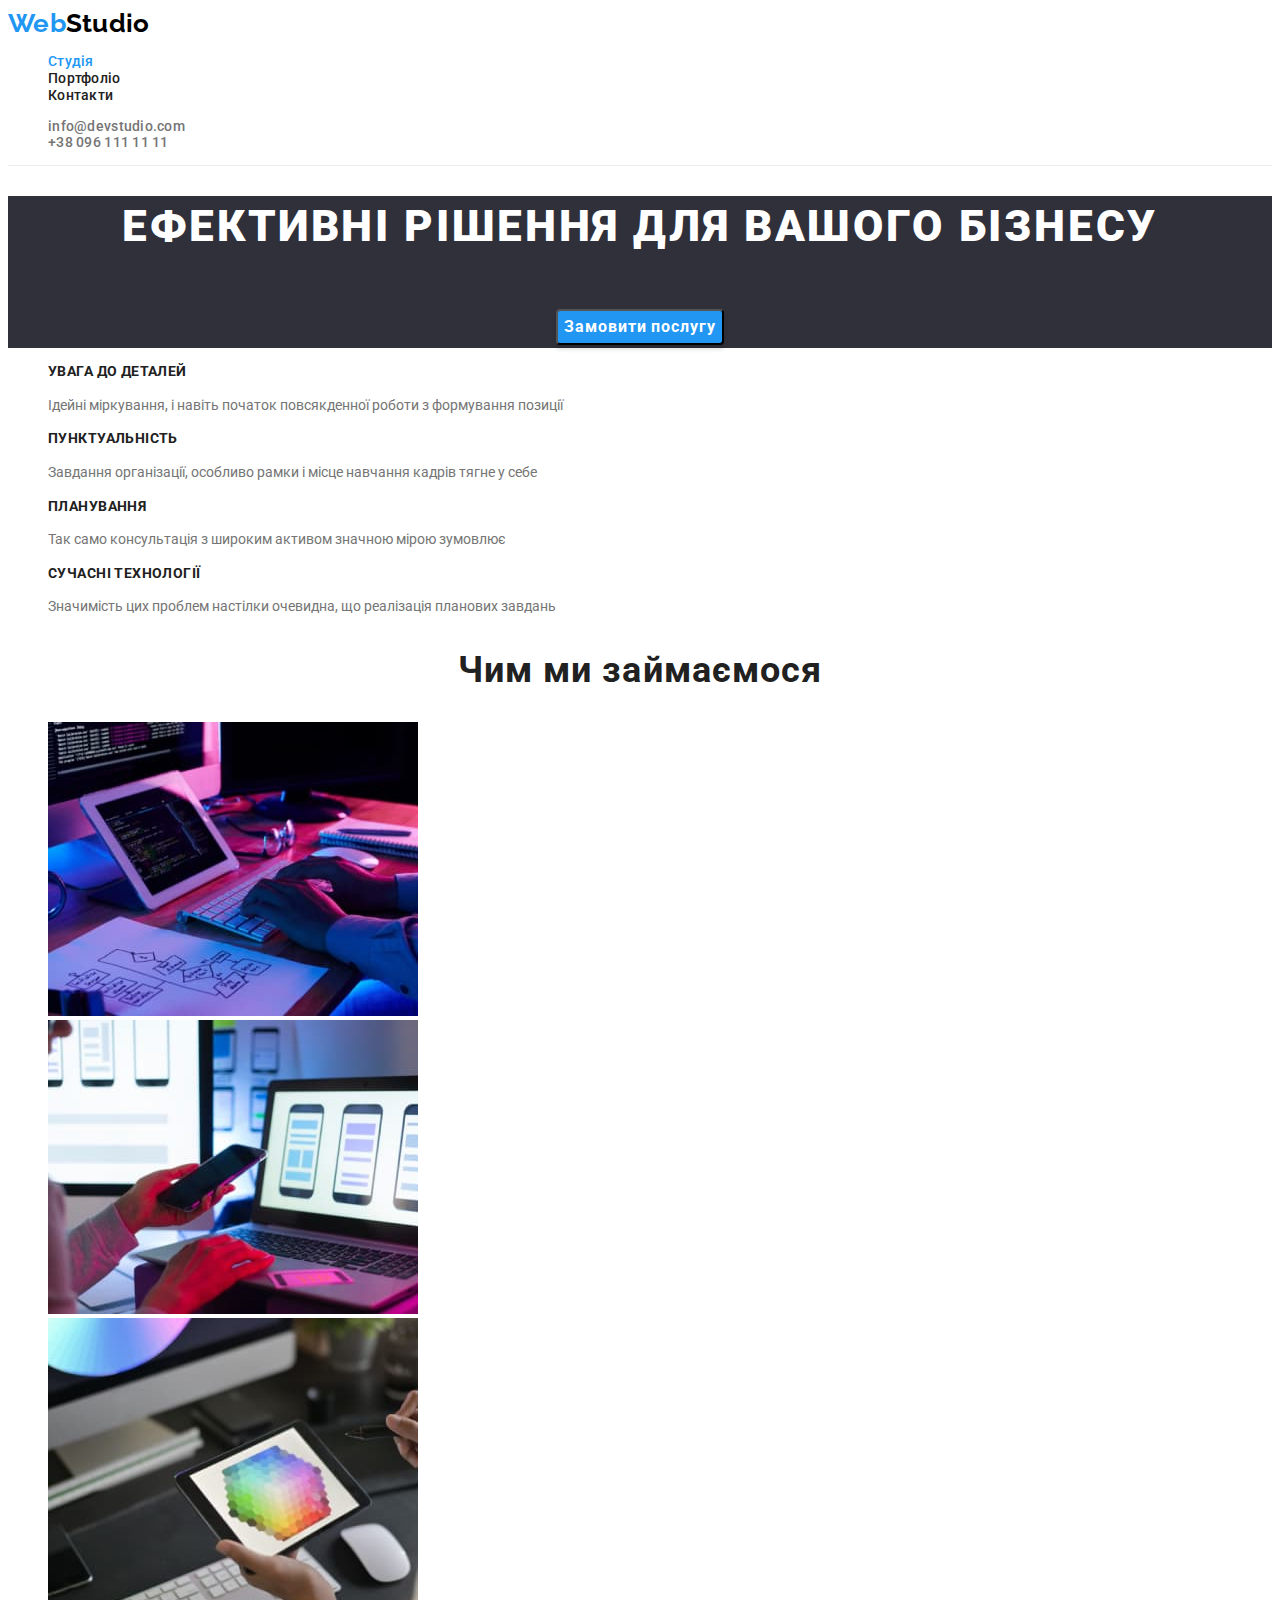
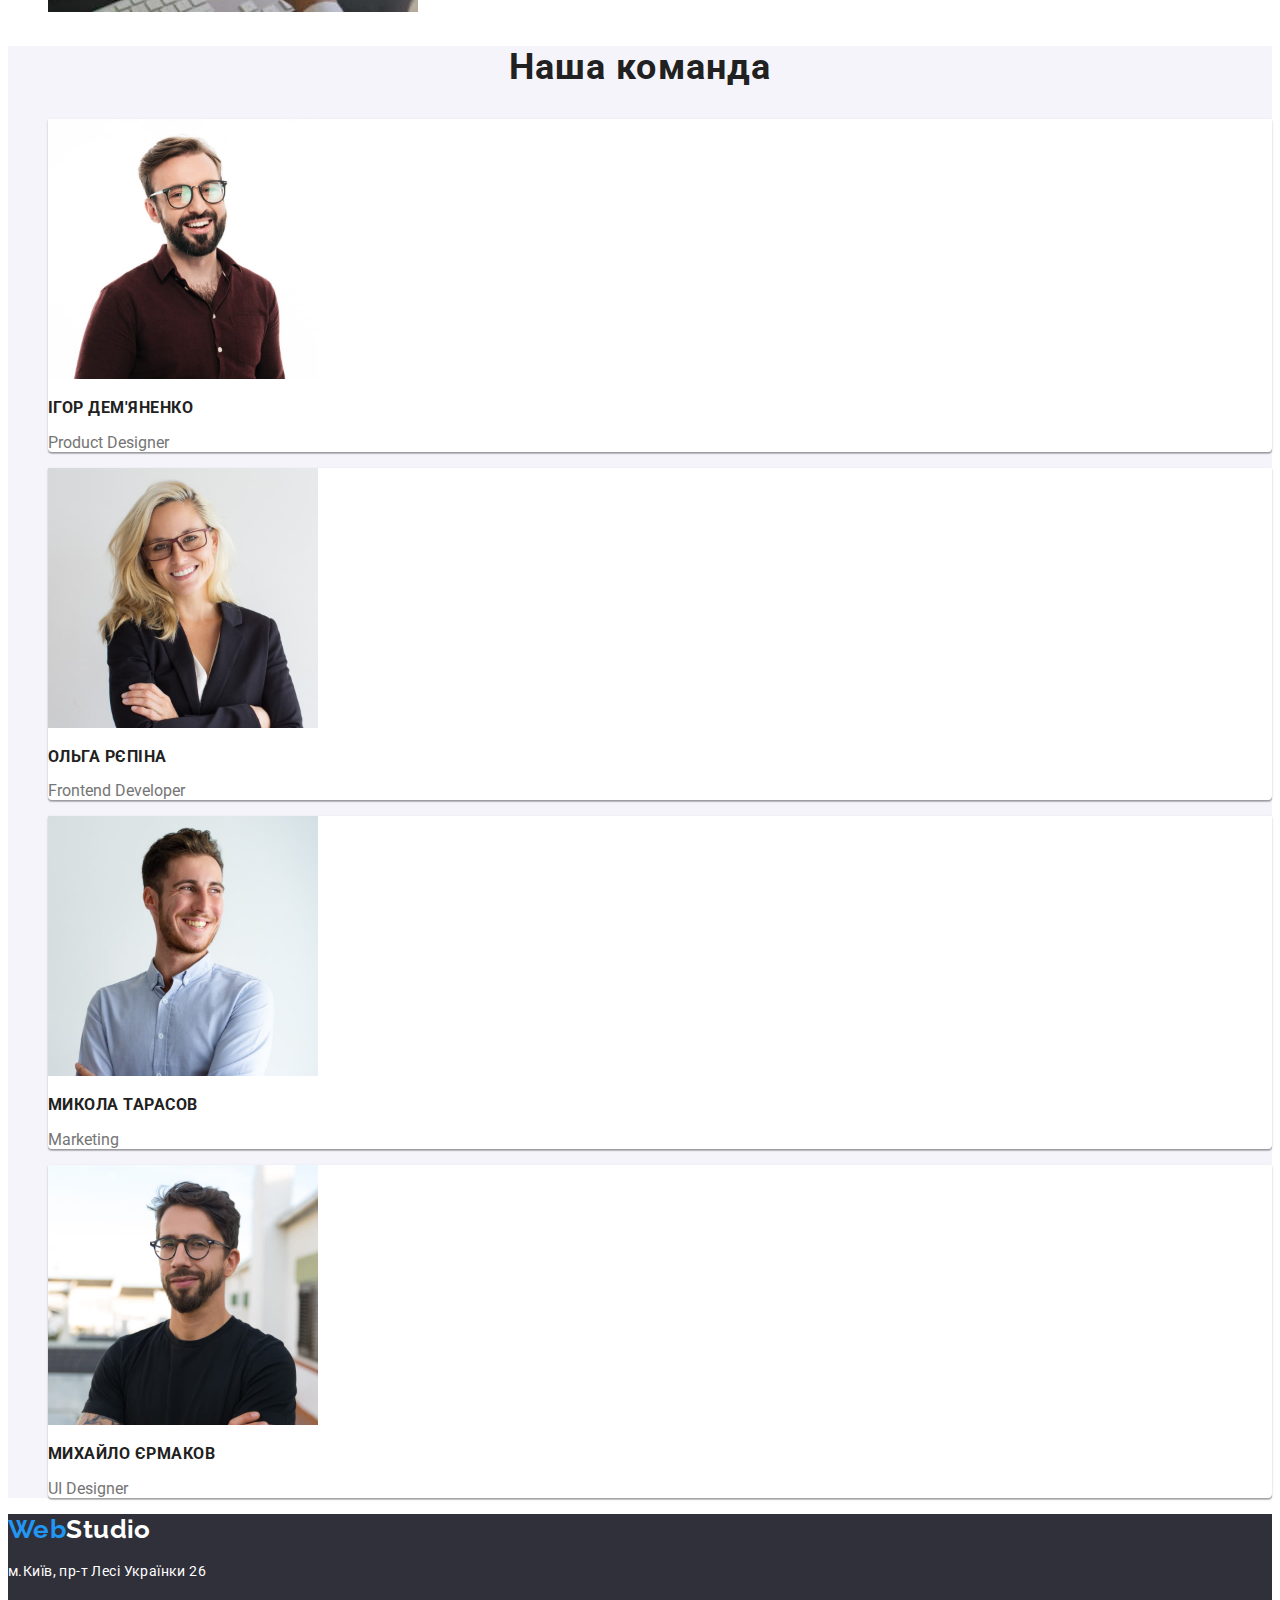
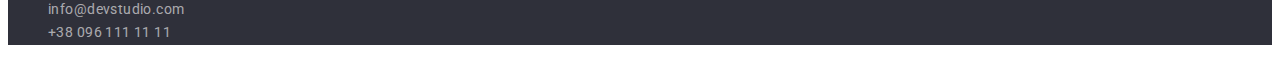
==== commit a883bf9e: "Помітила та видалила зайву букву Ц" ====
--- a/index.html
+++ b/index.html
@@ -65,7 +65,7 @@
         <li>
           <h3 class="teamName smallerFont">СУЧАСНІ ТЕХНОЛОГІЇ</h3>
           <p class="lightGreyText fontSizeChange">
-            Значимість цих проблем настілки очевидна, що реалізацція планових
+            Значимість цих проблем настілки очевидна, що реалізація планових
             завдань
           </p>
         </li>
